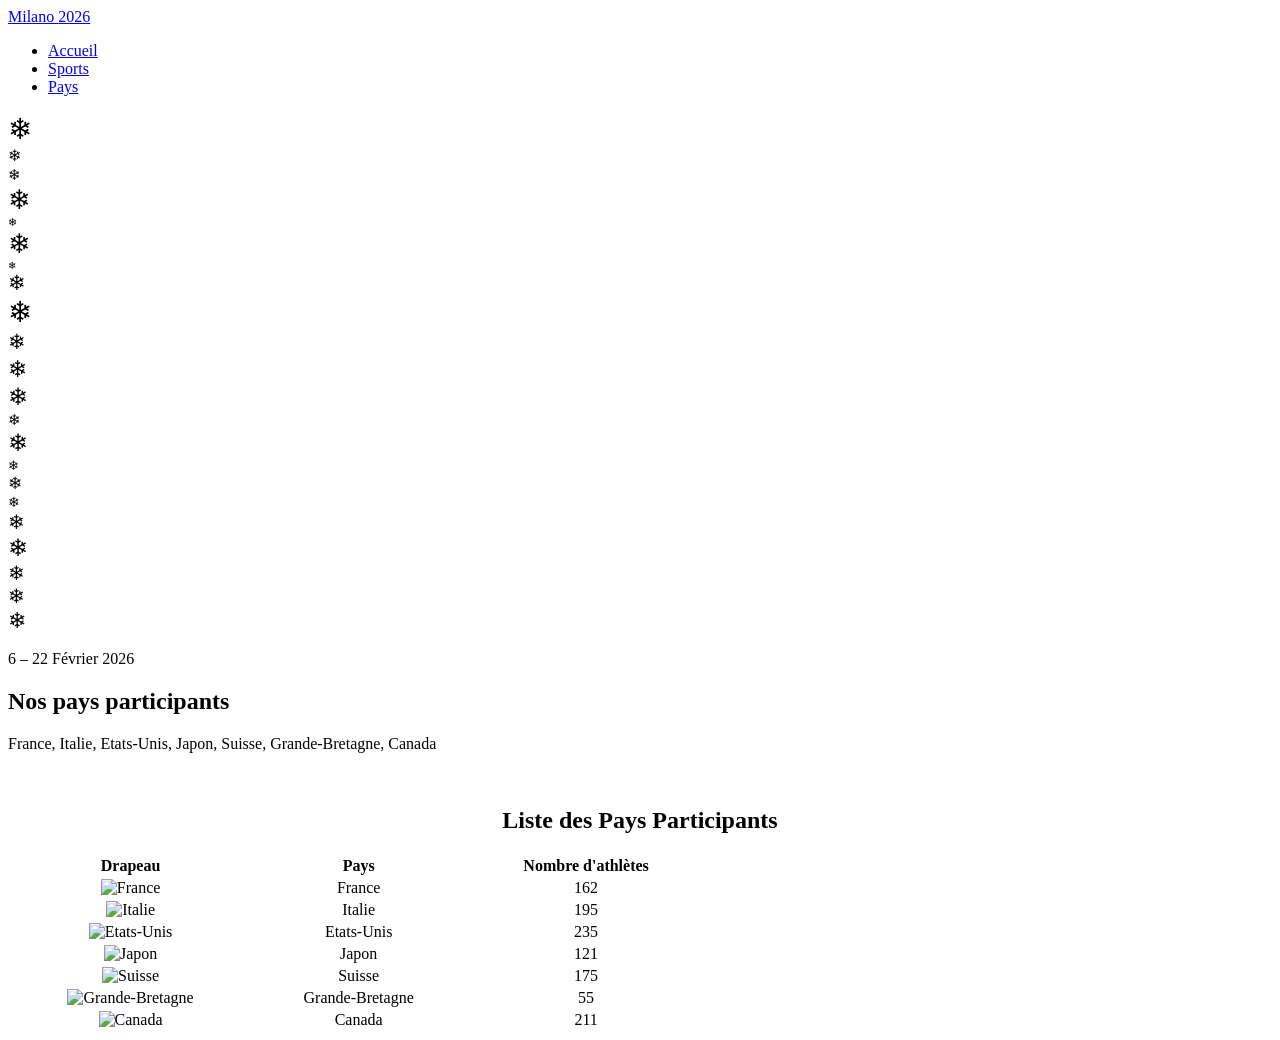
==== pays.html @ bd02b4c9 "Update pays.html liaison avec index.js" ====
<!DOCTYPE html>
<html lang="fr">

<html>

<head>
    <meta charset="UTF-8">
    <meta name="viewport" content="width=device-width, initial-scale=1.0">
    <link rel="stylesheet" href="styles.css">
    <title>Nos Pays Participants</title>
</head>

<body>
    <nav class="navbar">
        <a href="index.html" class="navbar-logo">Milano <span>2026</span></a>
        <ul class="navbar-links">
            <li><a href="index.html" >Accueil</a></li>
            <li><a href="sports.html">Sports</a></li>
            <li><a href="pays.html" class="active">Pays</a></li>
        </ul>
    </nav>
	
	<section class="hero">
        <div class="hero-flocons" id="flocons"></div>
        <div class="hero-contenu">
            <p class="hero-surtitre">6 – 22 Février 2026</p>
            <h1 class="hero-titre">Nos <span>pays </span>participants</h1>
            <p class="hero-sous-titre">France, Italie, Etats-Unis, Japon, Suisse, Grande-Bretagne, Canada</p>
            <div class="hero-boutons">
            </div>
        </div>
    </section>
    <br>

    <h2 style="text-align:center;">Liste des Pays Participants</h2>
    <table class="wikitable sortable jquery-tablesorter" style="text-align:center; max-width:700px; width:100%" id="listePays">
        <thead>
            <tr>
                <th>Drapeau</th>
                <th>Pays</th>
                <th>Nombre d'athlètes</th>
            </tr>
        </thead>
        <tbody>
        </tbody>
    </table>

    <script>
        var pays = [{
            drapeau: 'https://upload.wikimedia.org/wikipedia/commons/c/c3/Flag_of_France.svg',
            pays: "France",
            participants: "162"
        }, {
            drapeau: 'https://upload.wikimedia.org/wikipedia/commons/0/03/Flag_of_Italy.svg',
            pays: "Italie",
            participants: "195"
        }, {
            drapeau: 'https://upload.wikimedia.org/wikipedia/commons/a/a4/Flag_of_the_United_States.svg',
            pays: "Etats-Unis",
            participants: "235"
        }, {
            drapeau: 'https://upload.wikimedia.org/wikipedia/commons/9/9e/Flag_of_Japan.svg',
            pays: "Japon",
            participants: "121"
        }, {
            drapeau: 'https://upload.wikimedia.org/wikipedia/commons/f/f3/Flag_of_Switzerland.svg',
            pays: "Suisse",
            participants: "175"
        }, {
            drapeau: 'https://upload.wikimedia.org/wikipedia/commons/8/83/Flag_of_the_United_Kingdom_%283-5%29.svg',
            pays: "Grande-Bretagne",
            participants: "55"
        }, {
            drapeau: 'https://upload.wikimedia.org/wikipedia/commons/c/cf/Flag_of_Canada.svg',
            pays: "Canada",
            participants: "211"
        }, ];
        var tableBody = document.getElementById("listePays").getElementsByTagName("tbody")[0];
        // var imgcontainer = document.getElementById('image-container');

        pays.forEach(country => {
            console.log(pays['drapeau'])
            var row = tableBody.insertRow(); // Crée nouvelle ligne
            const container = document.getElementById('image-container');

            var cellFlag = row.insertCell(0);
            var cellName = row.insertCell(1);
            var cellParticipants = row.insertCell(2);

            var img = document.createElement('img');
            img.src = country.drapeau;
            img.alt = country.pays;
            cellFlag.appendChild(img);
            cellName.textContent = country.pays;
            cellParticipants.textContent = country.participants;
        });

        /* for (var i = 0; i < pays.length; i++) {
            imgsrc = pays[i]['drapeau']
            imgcontainer.innerHTML += `<img src="${imgsrc}" alt="Screenshot1" class="Screenshot">`
        } */
    </script>
	<script src="index.js"></script>
</body>

</html>
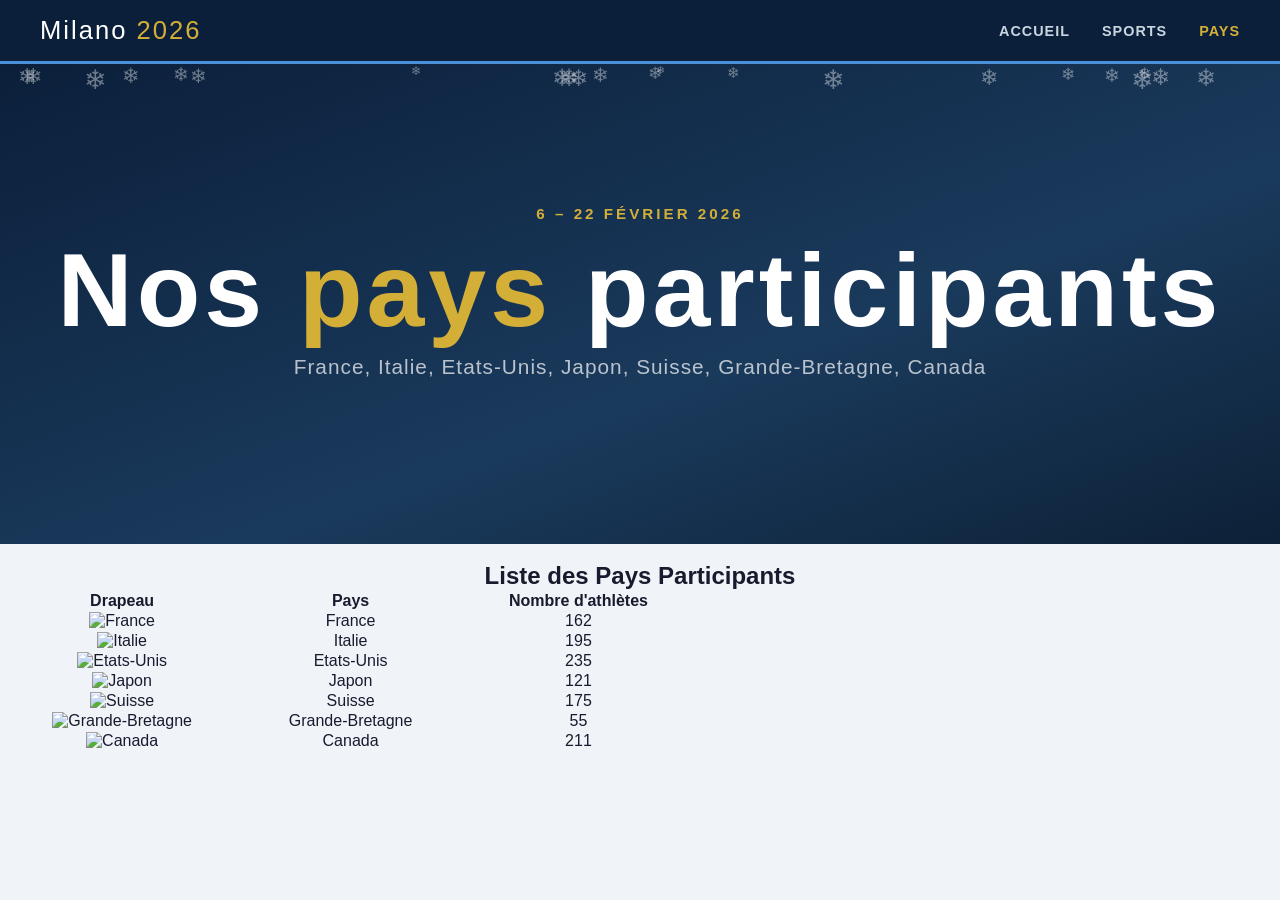
==== commit 09287763: "Petit oubli de la part de Julie" ====
--- a/pays.html
+++ b/pays.html
@@ -6,7 +6,9 @@
 <head>
     <meta charset="UTF-8">
     <meta name="viewport" content="width=device-width, initial-scale=1.0">
-    <link rel="stylesheet" href="styles.css">
+    <link href="https://fonts.googleapis.com/css2?family=Bebas+Neue&family=Outfit:wght@300;400;600&display=swap" rel="stylesheet">
+    <link rel="stylesheet" href="style.css">
+    <link rel="stylesheet" href="pays.css">
     <title>Nos Pays Participants</title>
 </head>
 
@@ -14,13 +16,13 @@
     <nav class="navbar">
         <a href="index.html" class="navbar-logo">Milano <span>2026</span></a>
         <ul class="navbar-links">
-            <li><a href="index.html" >Accueil</a></li>
+            <li><a href="index.html">Accueil</a></li>
             <li><a href="sports.html">Sports</a></li>
             <li><a href="pays.html" class="active">Pays</a></li>
         </ul>
     </nav>
-	
-	<section class="hero">
+
+    <section class="hero">
         <div class="hero-flocons" id="flocons"></div>
         <div class="hero-contenu">
             <p class="hero-surtitre">6 – 22 Février 2026</p>
@@ -100,7 +102,7 @@
             imgcontainer.innerHTML += `<img src="${imgsrc}" alt="Screenshot1" class="Screenshot">`
         } */
     </script>
-	<script src="index.js"></script>
+    <script src="index.js"></script>
 </body>
 
-</html>
+</html>
--- a/style.css
+++ b/style.css
@@ -0,0 +1,69 @@
+:root {
+    --bleu-nuit: #0B1F3A;
+    --bleu-glace: #4A90D9;
+    --blanc-neige: #F0F4F8;
+    --argent: #C8D6E0;
+    --or: #D4AF37;
+    --rouge-alpin: #C0392B;
+    --texte: #1a1a2e;
+    --carte: #ffffff;
+}
+
+* {
+    margin: 0;
+    padding: 0;
+    box-sizing: border-box;
+}
+
+body {
+    font-family: 'Outfit', sans-serif;
+    background-color: var(--blanc-neige);
+    color: var(--texte);
+    min-height: 100vh;
+}
+
+.navbar {
+    background: var(--bleu-nuit);
+    display: flex;
+    align-items: center;
+    justify-content: space-between;
+    padding: 0 2.5rem;
+    height: 64px;
+    position: sticky;
+    top: 0;
+    z-index: 100;
+    border-bottom: 3px solid var(--bleu-glace);
+}
+
+.navbar-logo {
+    font-family: 'Bebas Neue', sans-serif;
+    font-size: 1.6rem;
+    color: #fff;
+    letter-spacing: 2px;
+    text-decoration: none;
+}
+
+.navbar-logo span {
+    color: var(--or);
+}
+
+.navbar-links {
+    display: flex;
+    gap: 2rem;
+    list-style: none;
+}
+
+.navbar-links a {
+    color: var(--argent);
+    text-decoration: none;
+    font-size: .9rem;
+    font-weight: 600;
+    letter-spacing: 1px;
+    text-transform: uppercase;
+    transition: color .2s;
+}
+
+.navbar-links a:hover,
+.navbar-links a.active {
+    color: var(--or);
+}
--- a/pays.css
+++ b/pays.css
@@ -0,0 +1,76 @@
+.hero {
+    background: linear-gradient(160deg, var(--bleu-nuit) 0%, #1a3a5c 60%, #0d2137 100%);
+    color: #fff;
+    padding: 7rem 2.5rem 6rem;
+    text-align: center;
+    position: relative;
+    overflow: hidden;
+    min-height: 480px;
+    display: flex;
+    align-items: center;
+    justify-content: center;
+}
+
+.hero-flocons {
+    position: absolute;
+    inset: 0;
+    pointer-events: none;
+}
+
+.flocon {
+    position: absolute;
+    color: rgba(255, 255, 255, .4);
+    font-size: 1.2rem;
+    animation: tomber linear infinite;
+}
+
+@keyframes tomber {
+    0% {
+        transform: translateY(-20px) rotate(0deg);
+        opacity: .7;
+    }
+    100% {
+        transform: translateY(110vh) rotate(360deg);
+        opacity: 0;
+    }
+}
+
+.hero-contenu {
+    position: relative;
+    z-index: 2;
+}
+
+.hero-surtitre {
+    font-size: .95rem;
+    font-weight: 600;
+    letter-spacing: 3px;
+    text-transform: uppercase;
+    color: var(--or);
+    margin-bottom: 1rem;
+}
+
+.hero-titre {
+    font-family: 'Bebas Neue', sans-serif;
+    font-size: clamp(3.5rem, 9vw, 6.5rem);
+    letter-spacing: 4px;
+    line-height: 1;
+}
+
+.hero-titre span {
+    color: var(--or);
+}
+
+.hero-sous-titre {
+    font-size: 1.3rem;
+    color: rgba(255, 255, 255, .7);
+    margin-top: .8rem;
+    letter-spacing: 1px;
+}
+
+.hero-boutons {
+    display: flex;
+    gap: 1rem;
+    justify-content: center;
+    flex-wrap: wrap;
+    margin-top: 2.5rem;
+}
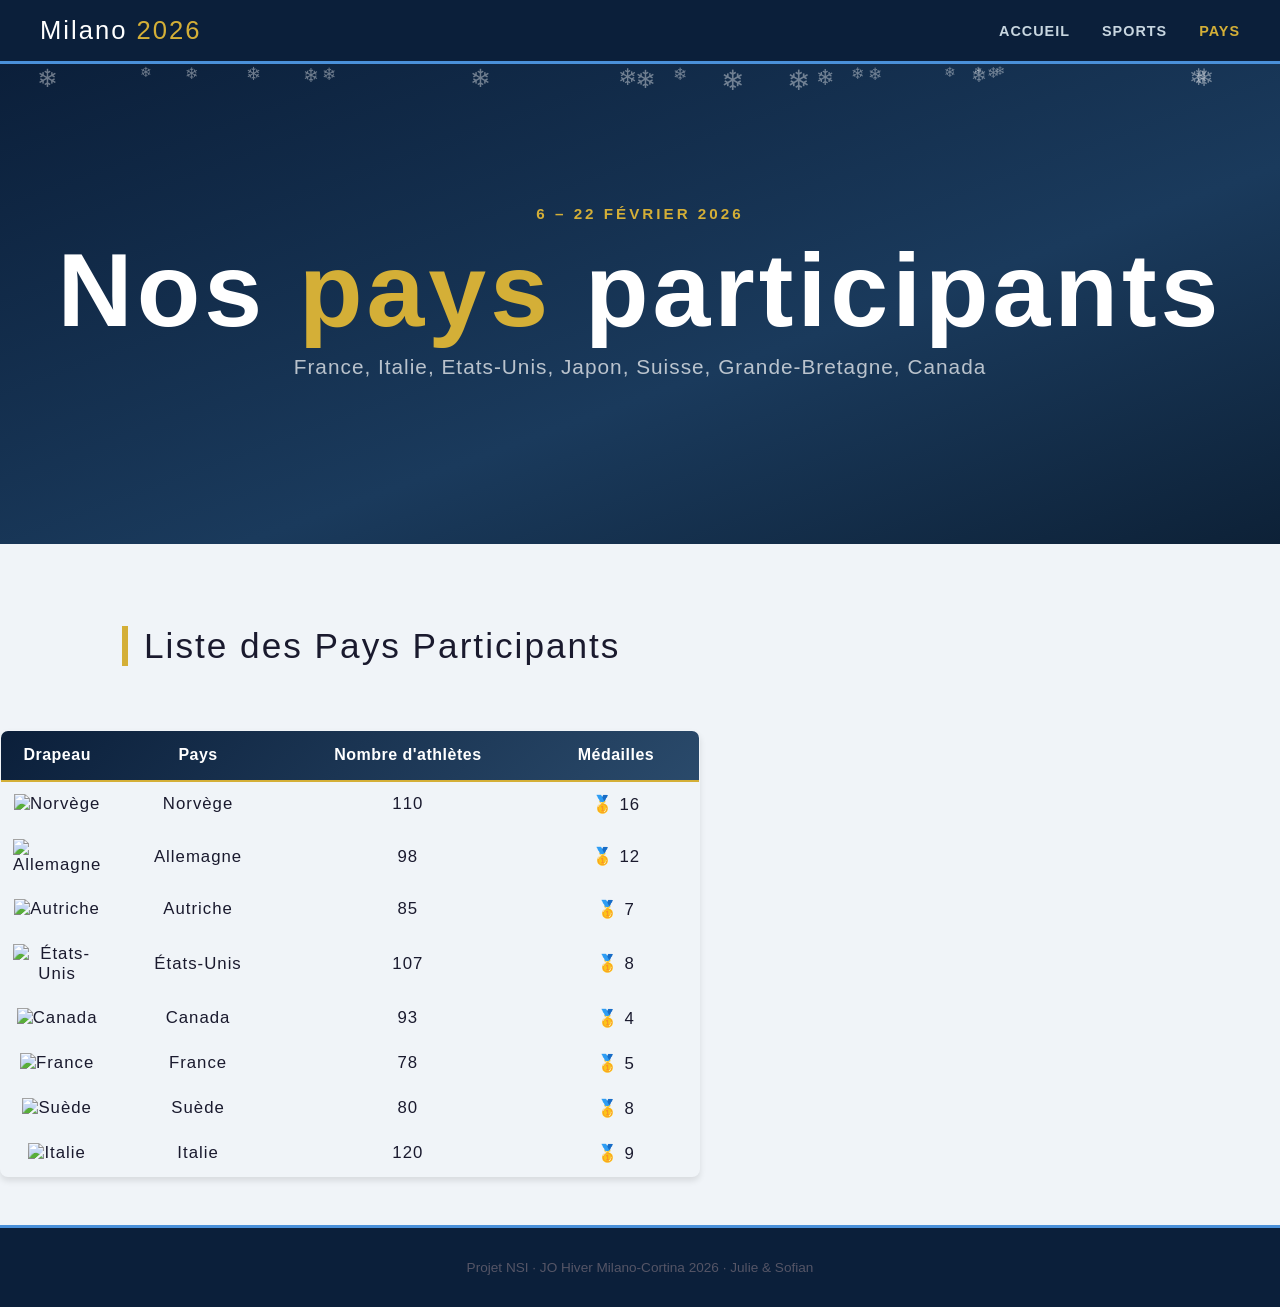
==== commit f0a614cd: "quelques petits changements visuels sur css" ====
--- a/pays.html
+++ b/pays.html
@@ -6,10 +6,11 @@
 <head>
     <meta charset="UTF-8">
     <meta name="viewport" content="width=device-width, initial-scale=1.0">
+    <link rel="stylesheet" href="style.css">
+    <title> JO Hiver 2026 - Nos Pays Participants</title>
     <link href="https://fonts.googleapis.com/css2?family=Bebas+Neue&family=Outfit:wght@300;400;600&display=swap" rel="stylesheet">
     <link rel="stylesheet" href="style.css">
     <link rel="stylesheet" href="pays.css">
-    <title>Nos Pays Participants</title>
 </head>
 
 <body>
@@ -34,75 +35,30 @@
     </section>
     <br>
 
-    <h2 style="text-align:center;">Liste des Pays Participants</h2>
-    <table class="wikitable sortable jquery-tablesorter" style="text-align:center; max-width:700px; width:100%" id="listePays">
+    <div class="section-wrapper">
+        <div class="section-titre">Liste des Pays Participants</div>
+    </div>
+    <table class="wikitable sortable jquery-tablesorter" style="text-align:center; max-width:700px; width:100%" id="paysListe">
         <thead>
             <tr>
                 <th>Drapeau</th>
                 <th>Pays</th>
                 <th>Nombre d'athlètes</th>
+                <th>Médailles</th>
             </tr>
         </thead>
-        <tbody>
+
+
+        <tbody id="paysListe" class="pays-liste">
         </tbody>
     </table>
 
-    <script>
-        var pays = [{
-            drapeau: 'https://upload.wikimedia.org/wikipedia/commons/c/c3/Flag_of_France.svg',
-            pays: "France",
-            participants: "162"
-        }, {
-            drapeau: 'https://upload.wikimedia.org/wikipedia/commons/0/03/Flag_of_Italy.svg',
-            pays: "Italie",
-            participants: "195"
-        }, {
-            drapeau: 'https://upload.wikimedia.org/wikipedia/commons/a/a4/Flag_of_the_United_States.svg',
-            pays: "Etats-Unis",
-            participants: "235"
-        }, {
-            drapeau: 'https://upload.wikimedia.org/wikipedia/commons/9/9e/Flag_of_Japan.svg',
-            pays: "Japon",
-            participants: "121"
-        }, {
-            drapeau: 'https://upload.wikimedia.org/wikipedia/commons/f/f3/Flag_of_Switzerland.svg',
-            pays: "Suisse",
-            participants: "175"
-        }, {
-            drapeau: 'https://upload.wikimedia.org/wikipedia/commons/8/83/Flag_of_the_United_Kingdom_%283-5%29.svg',
-            pays: "Grande-Bretagne",
-            participants: "55"
-        }, {
-            drapeau: 'https://upload.wikimedia.org/wikipedia/commons/c/cf/Flag_of_Canada.svg',
-            pays: "Canada",
-            participants: "211"
-        }, ];
-        var tableBody = document.getElementById("listePays").getElementsByTagName("tbody")[0];
-        // var imgcontainer = document.getElementById('image-container');
+    <footer class="site-footer">
+        <p>Projet NSI · JO Hiver Milano-Cortina 2026 · Julie & Sofian</p>
+    </footer>
 
-        pays.forEach(country => {
-            console.log(pays['drapeau'])
-            var row = tableBody.insertRow(); // Crée nouvelle ligne
-            const container = document.getElementById('image-container');
-
-            var cellFlag = row.insertCell(0);
-            var cellName = row.insertCell(1);
-            var cellParticipants = row.insertCell(2);
-
-            var img = document.createElement('img');
-            img.src = country.drapeau;
-            img.alt = country.pays;
-            cellFlag.appendChild(img);
-            cellName.textContent = country.pays;
-            cellParticipants.textContent = country.participants;
-        });
-
-        /* for (var i = 0; i < pays.length; i++) {
-            imgsrc = pays[i]['drapeau']
-            imgcontainer.innerHTML += `<img src="${imgsrc}" alt="Screenshot1" class="Screenshot">`
-        } */
-    </script>
     <script src="index.js"></script>
+    <script src="pays.js"></script>
 </body>
 
 </html>
--- a/style.css
+++ b/style.css
@@ -66,4 +66,61 @@
 .navbar-links a:hover,
 .navbar-links a.active {
     color: var(--or);
+}
+
+.site-footer {
+    text-align: center;
+    padding: 2rem;
+    background: var(--bleu-nuit);
+    color: #556;
+    font-size: .85rem;
+    margin-top: 3rem;
+    border-top: 3px solid var(--bleu-glace);
+}
+
+.page-header {
+    color: #fff;
+    padding: 4.5rem 2.5rem 3.5rem;
+    text-align: center;
+    position: relative;
+    overflow: hidden;
+}
+
+.page-header::before {
+    content: '';
+    position: absolute;
+    inset: 0;
+    background: repeating-linear-gradient( -55deg, transparent, transparent 40px, rgba(255, 255, 255, .03) 40px, rgba(255, 255, 255, .03) 41px);
+}
+
+.page-header h1 {
+    font-family: 'Bebas Neue', sans-serif;
+    font-size: clamp(2.8rem, 7vw, 5.5rem);
+    letter-spacing: 4px;
+    position: relative;
+}
+
+.page-header p {
+    margin-top: 1rem;
+    font-size: 1.1rem;
+    color: rgba(255, 255, 255, .75);
+    position: relative;
+    max-width: 600px;
+    margin-left: auto;
+    margin-right: auto;
+}
+
+.section-wrapper {
+    max-width: 1100px;
+    margin: 4rem auto;
+    padding: 0 2rem;
+}
+
+.section-titre {
+    font-family: 'Bebas Neue', sans-serif;
+    font-size: 2.2rem;
+    letter-spacing: 2px;
+    border-left: 6px solid var(--or);
+    padding-left: 1rem;
+    margin-bottom: 2rem;
 }
--- a/style.css
+++ b/style.css
@@ -66,4 +66,61 @@
 .navbar-links a:hover,
 .navbar-links a.active {
     color: var(--or);
+}
+
+.site-footer {
+    text-align: center;
+    padding: 2rem;
+    background: var(--bleu-nuit);
+    color: #556;
+    font-size: .85rem;
+    margin-top: 3rem;
+    border-top: 3px solid var(--bleu-glace);
+}
+
+.page-header {
+    color: #fff;
+    padding: 4.5rem 2.5rem 3.5rem;
+    text-align: center;
+    position: relative;
+    overflow: hidden;
+}
+
+.page-header::before {
+    content: '';
+    position: absolute;
+    inset: 0;
+    background: repeating-linear-gradient( -55deg, transparent, transparent 40px, rgba(255, 255, 255, .03) 40px, rgba(255, 255, 255, .03) 41px);
+}
+
+.page-header h1 {
+    font-family: 'Bebas Neue', sans-serif;
+    font-size: clamp(2.8rem, 7vw, 5.5rem);
+    letter-spacing: 4px;
+    position: relative;
+}
+
+.page-header p {
+    margin-top: 1rem;
+    font-size: 1.1rem;
+    color: rgba(255, 255, 255, .75);
+    position: relative;
+    max-width: 600px;
+    margin-left: auto;
+    margin-right: auto;
+}
+
+.section-wrapper {
+    max-width: 1100px;
+    margin: 4rem auto;
+    padding: 0 2rem;
+}
+
+.section-titre {
+    font-family: 'Bebas Neue', sans-serif;
+    font-size: 2.2rem;
+    letter-spacing: 2px;
+    border-left: 6px solid var(--or);
+    padding-left: 1rem;
+    margin-bottom: 2rem;
 }
--- a/pays.css
+++ b/pays.css
@@ -73,4 +73,79 @@
     justify-content: center;
     flex-wrap: wrap;
     margin-top: 2.5rem;
+}
+
+.wikitable {
+    border-collapse: collapse;
+    border: 1px solid rgba(255, 255, 255, 0.1);
+    border-radius: 8px;
+    overflow: hidden;
+    box-shadow: 0 4px 6px rgba(0, 0, 0, 0.1);
+}
+
+.wikitable thead tr {
+    background: linear-gradient(135deg, var(--bleu-nuit), #2a4a6b);
+    color: white;
+}
+
+.wikitable thead th {
+    border-bottom: 2px solid var(--or);
+    font-weight: 600;
+    letter-spacing: 0.5px;
+}
+
+.wikitable tbody tr {
+    border-bottom: 1px solid rgba(255, 255, 255, 0.05);
+    transition: background-color 0.2s ease;
+}
+
+.wikitable tbody tr:hover {
+    background-color: rgba(255, 255, 255, 0.02);
+}
+
+.wikitable tbody tr:last-child {
+    border-bottom: none;
+}
+
+.wikitable thead tr {
+    height: 50px;
+}
+
+.wikitable tbody tr {
+    height: 70px;
+}
+
+.wikitable td {
+    padding: 12px;
+    vertical-align: middle;
+}
+
+.cellule-drapeau {
+    width: 12%;
+}
+
+.cellule-drapeau img {
+    height: 40px;
+    width: auto;
+    object-fit: contain;
+}
+
+.cellule-nom {
+    width: 25%;
+}
+
+.wikitable td:nth-child(3) {
+    width: 38%;
+}
+
+.wikitable td:nth-child(4) {
+    width: 25%;
+}
+
+.pays-liste {
+    padding: 1rem 1.2rem;
+    text-align: center;
+    font-family: 'Bebas Neue', sans-serif;
+    font-size: 1.05rem;
+    letter-spacing: 1px;
 }
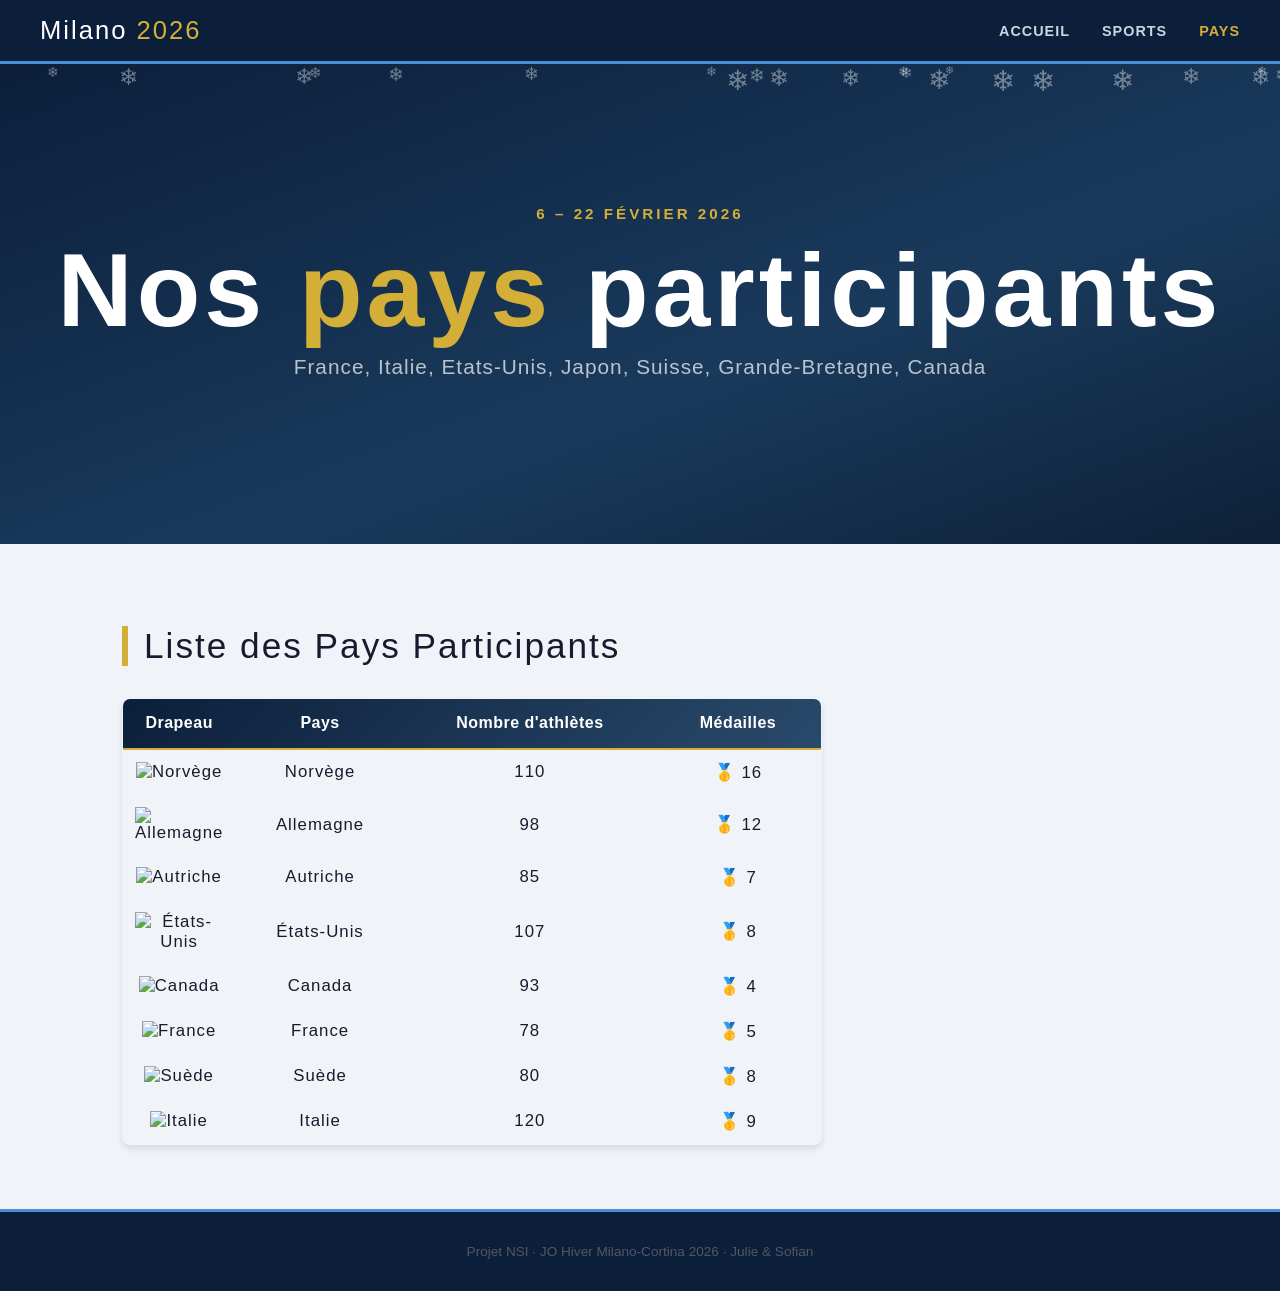
==== commit fee9c381: "alignement du tableau" ====
--- a/pays.html
+++ b/pays.html
@@ -37,21 +37,22 @@
 
     <div class="section-wrapper">
         <div class="section-titre">Liste des Pays Participants</div>
-    </div>
-    <table class="wikitable sortable jquery-tablesorter" style="text-align:center; max-width:700px; width:100%" id="paysListe">
-        <thead>
-            <tr>
-                <th>Drapeau</th>
-                <th>Pays</th>
-                <th>Nombre d'athlètes</th>
-                <th>Médailles</th>
-            </tr>
-        </thead>
+        <table class="wikitable sortable jquery-tablesorter" style="text-align:center; max-width:700px; width:100%" id="paysListe">
+            <thead>
+                <tr>
+                    <th>Drapeau</th>
+                    <th>Pays</th>
+                    <th>Nombre d'athlètes</th>
+                    <th>Médailles</th>
+                </tr>
+            </thead>
 
 
-        <tbody id="paysListe" class="pays-liste">
-        </tbody>
-    </table>
+            <tbody id="paysListe" class="pays-liste">
+            </tbody>
+        </table>
+    </div>
+
 
     <footer class="site-footer">
         <p>Projet NSI · JO Hiver Milano-Cortina 2026 · Julie & Sofian</p>
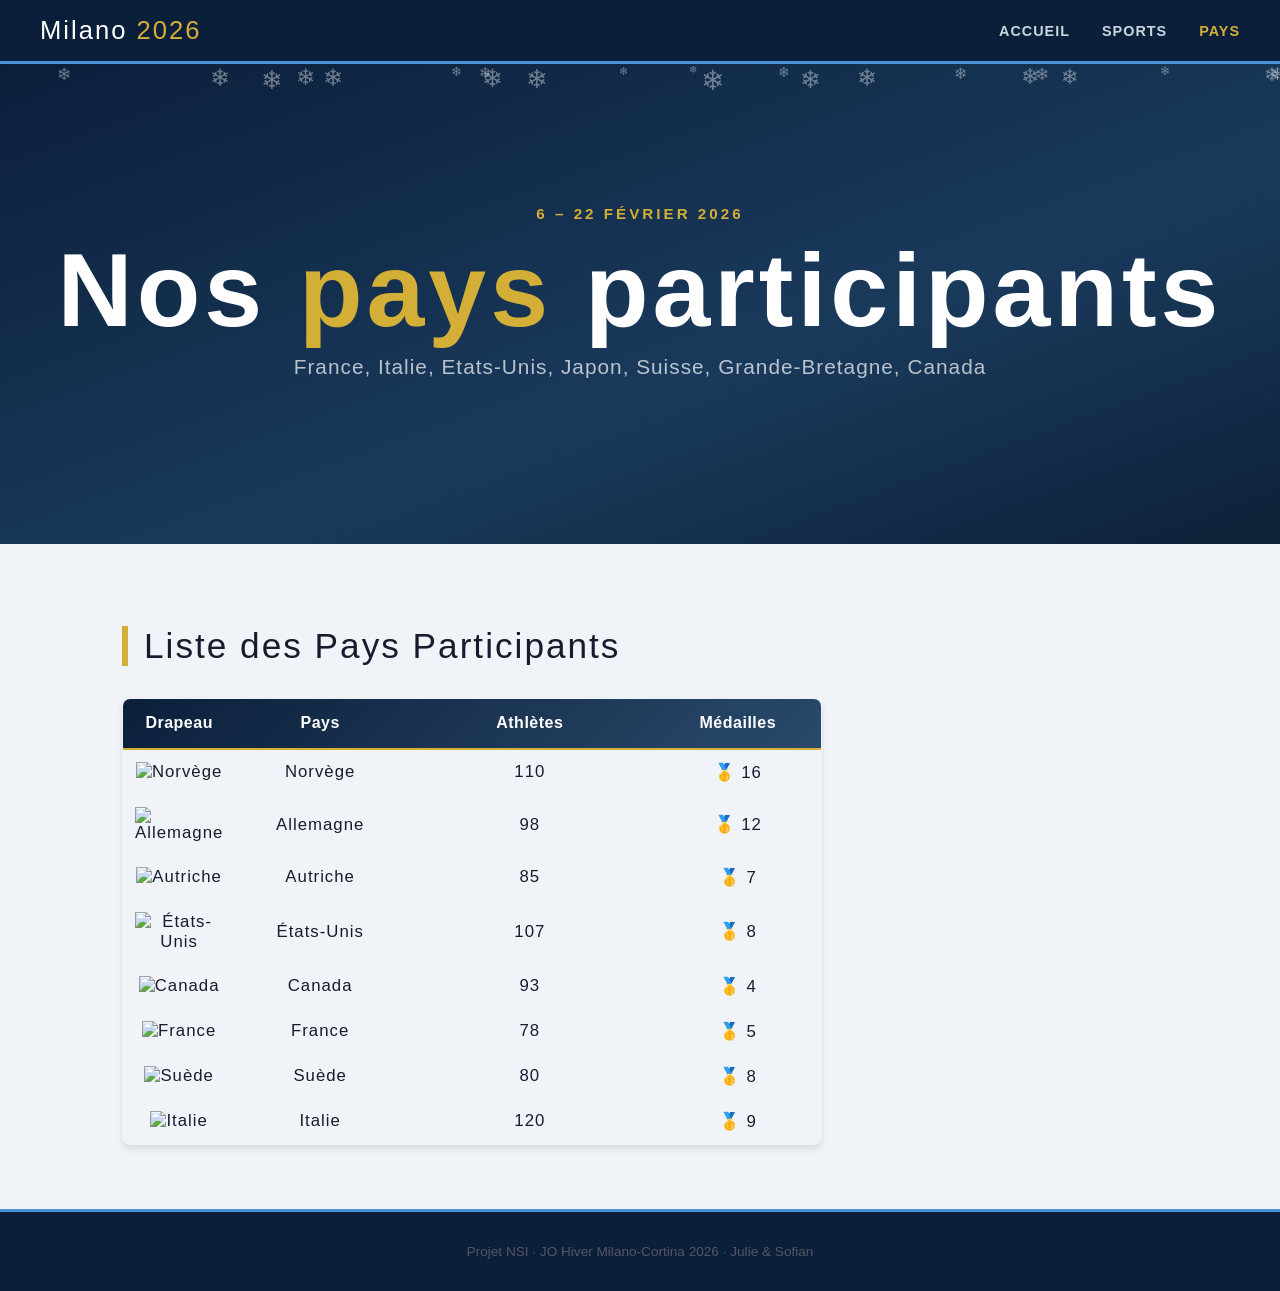
==== commit b6930a1d: "a" ====
--- a/pays.html
+++ b/pays.html
@@ -42,7 +42,7 @@
                 <tr>
                     <th>Drapeau</th>
                     <th>Pays</th>
-                    <th>Nombre d'athlètes</th>
+                    <th>Athlètes</th>
                     <th>Médailles</th>
                 </tr>
             </thead>
--- a/style.css
+++ b/style.css
@@ -1,3 +1,5 @@
+/* Base */
+
 :root {
     --bleu-nuit: #0B1F3A;
     --bleu-glace: #4A90D9;
@@ -21,6 +23,9 @@
     color: var(--texte);
     min-height: 100vh;
 }
+
+
+/* Navbar */
 
 .navbar {
     background: var(--bleu-nuit);
@@ -68,6 +73,9 @@
     color: var(--or);
 }
 
+
+/* Pied de page */
+
 .site-footer {
     text-align: center;
     padding: 2rem;
@@ -77,6 +85,9 @@
     margin-top: 3rem;
     border-top: 3px solid var(--bleu-glace);
 }
+
+
+/* En-tête */
 
 .page-header {
     color: #fff;
@@ -110,6 +121,9 @@
     margin-right: auto;
 }
 
+
+/* Catégories */
+
 .section-wrapper {
     max-width: 1100px;
     margin: 4rem auto;
--- a/style.css
+++ b/style.css
@@ -1,3 +1,5 @@
+/* Base */
+
 :root {
     --bleu-nuit: #0B1F3A;
     --bleu-glace: #4A90D9;
@@ -21,6 +23,9 @@
     color: var(--texte);
     min-height: 100vh;
 }
+
+
+/* Navbar */
 
 .navbar {
     background: var(--bleu-nuit);
@@ -68,6 +73,9 @@
     color: var(--or);
 }
 
+
+/* Pied de page */
+
 .site-footer {
     text-align: center;
     padding: 2rem;
@@ -77,6 +85,9 @@
     margin-top: 3rem;
     border-top: 3px solid var(--bleu-glace);
 }
+
+
+/* En-tête */
 
 .page-header {
     color: #fff;
@@ -110,6 +121,9 @@
     margin-right: auto;
 }
 
+
+/* Catégories */
+
 .section-wrapper {
     max-width: 1100px;
     margin: 4rem auto;
--- a/pays.css
+++ b/pays.css
@@ -148,4 +148,10 @@
     font-family: 'Bebas Neue', sans-serif;
     font-size: 1.05rem;
     letter-spacing: 1px;
+}
+
+.pays-liste:hover {
+    background-color: rgba(255, 255, 255, 1);
+    cursor: pointer;
+    transform: translateY(-5px);
 }
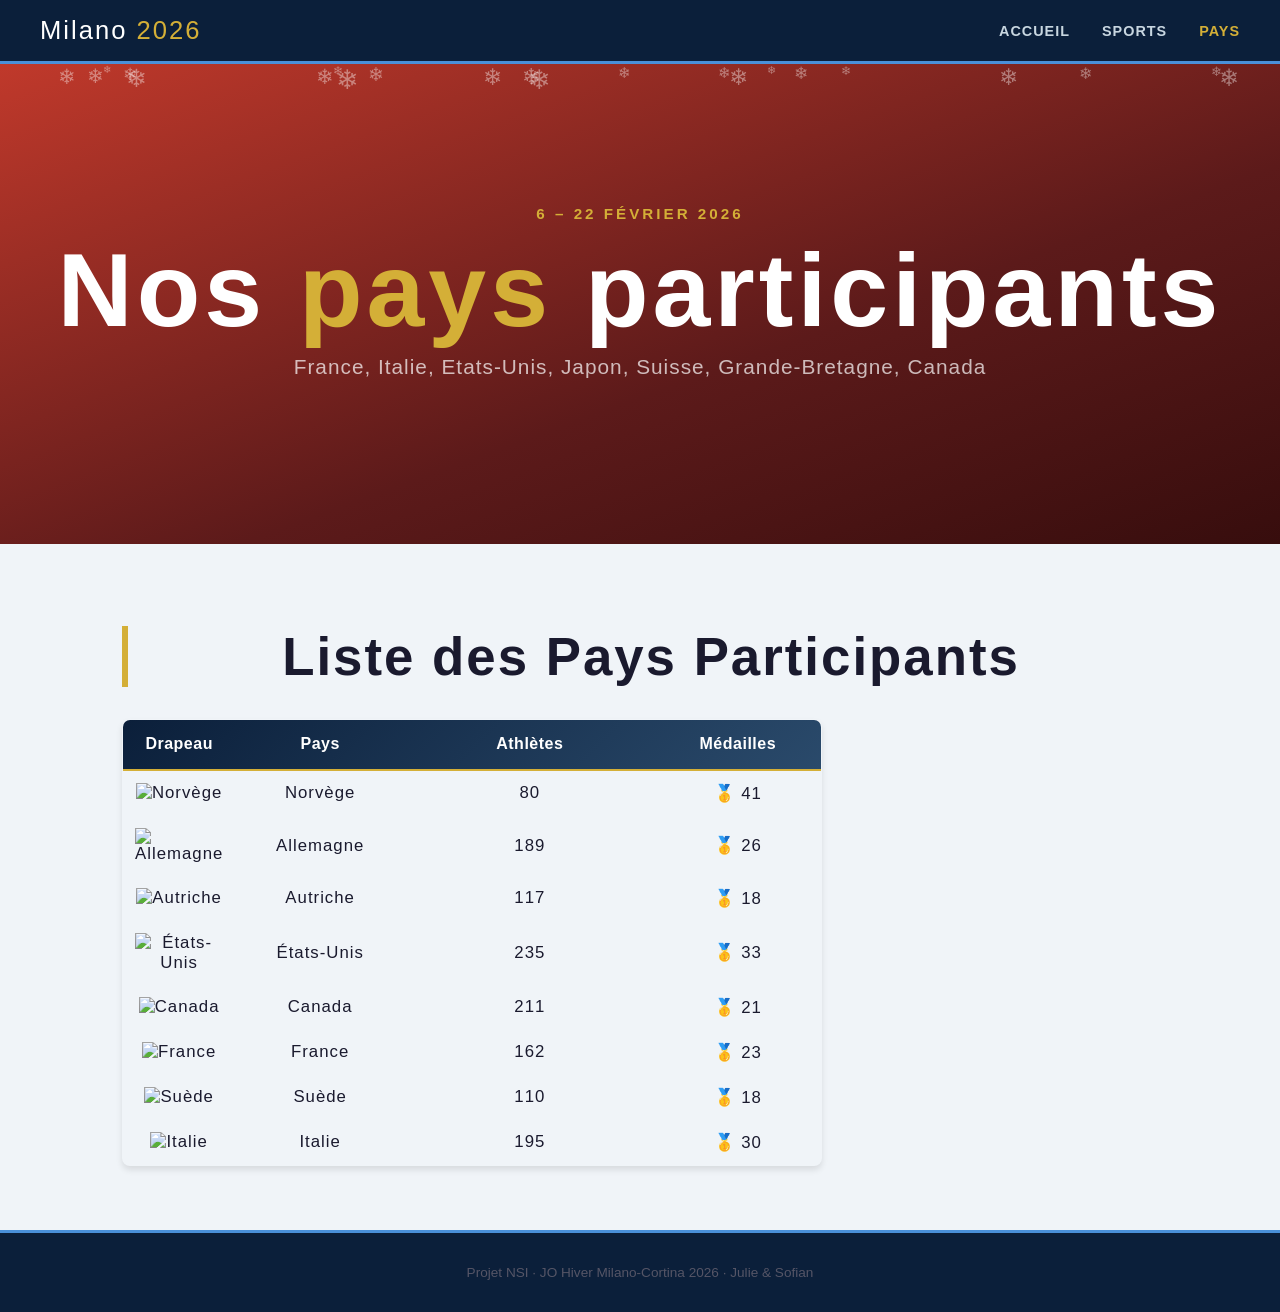
==== commit 7d6be829: "Update pays.html "liste des participants" centré et en titre" ====
--- a/pays.html
+++ b/pays.html
@@ -36,7 +36,7 @@
     <br>
 
     <div class="section-wrapper">
-        <div class="section-titre">Liste des Pays Participants</div>
+        <div class="section-titre"><h2 style="text-align:center;">Liste des Pays Participants</h2></div>
         <table class="wikitable sortable jquery-tablesorter" style="text-align:center; max-width:700px; width:100%" id="paysListe">
             <thead>
                 <tr>
@@ -62,4 +62,4 @@
     <script src="pays.js"></script>
 </body>
 
-</html>+</html>
--- a/pays.css
+++ b/pays.css
@@ -1,5 +1,5 @@
 .hero {
-    background: linear-gradient(160deg, var(--bleu-nuit) 0%, #1a3a5c 60%, #0d2137 100%);
+    background: linear-gradient(160deg, var(--rouge-alpin) 0%, #5c1a1a 60%, #370d0d 100%);
     color: #fff;
     padding: 7rem 2.5rem 6rem;
     text-align: center;
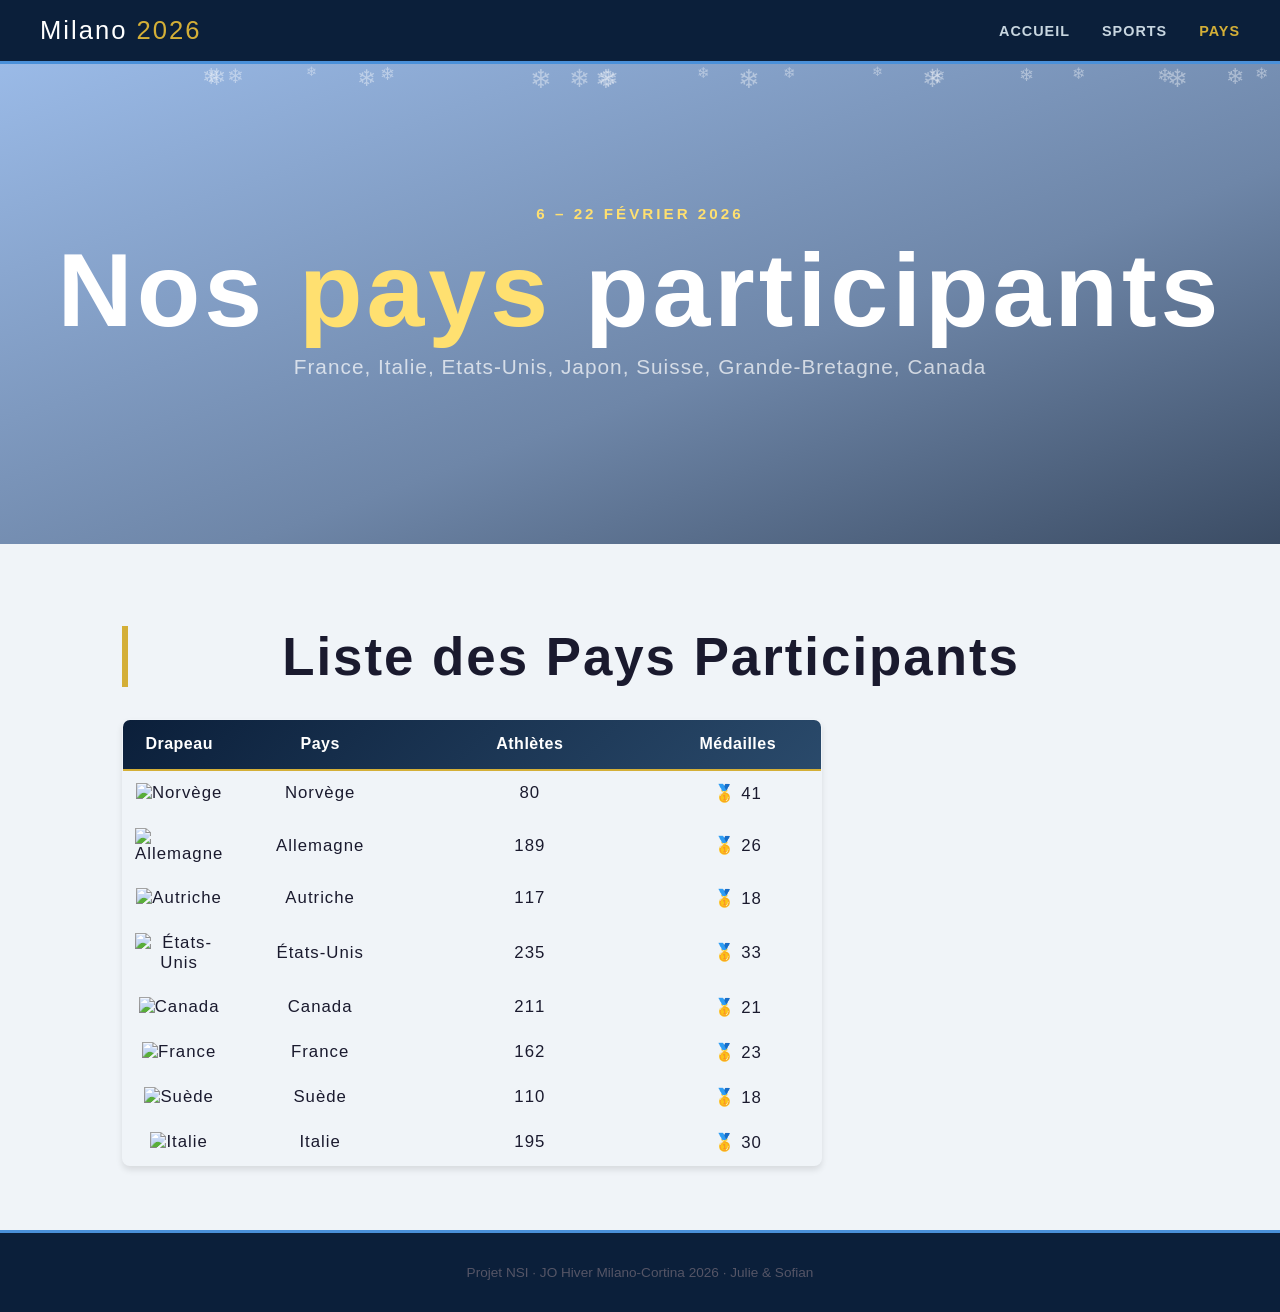
==== commit ce0cb7bb: "qqq" ====
--- a/pays.html
+++ b/pays.html
@@ -36,7 +36,9 @@
     <br>
 
     <div class="section-wrapper">
-        <div class="section-titre"><h2 style="text-align:center;">Liste des Pays Participants</h2></div>
+        <div class="section-titre">
+            <h2 style="text-align:center;">Liste des Pays Participants</h2>
+        </div>
         <table class="wikitable sortable jquery-tablesorter" style="text-align:center; max-width:700px; width:100%" id="paysListe">
             <thead>
                 <tr>
@@ -58,8 +60,8 @@
         <p>Projet NSI · JO Hiver Milano-Cortina 2026 · Julie & Sofian</p>
     </footer>
 
-    <script src="index.js"></script>
     <script src="pays.js"></script>
+    <script src="hero.js"></script>
 </body>
 
-</html>
+</html>
--- a/style.css
+++ b/style.css
@@ -4,9 +4,10 @@
     --bleu-nuit: #0B1F3A;
     --bleu-glace: #4A90D9;
     --blanc-neige: #F0F4F8;
+    --bleu-clair-legerement-gris-avec-une-petite-teinte-de-bleu: #9ABAE7;
+    --jaune-soleil-plutot-clair-compare-au-jaune-or: #FFE070;
     --argent: #C8D6E0;
     --or: #D4AF37;
-    --rouge-alpin: #C0392B;
     --texte: #1a1a2e;
     --carte: #ffffff;
 }
--- a/style.css
+++ b/style.css
@@ -4,9 +4,10 @@
     --bleu-nuit: #0B1F3A;
     --bleu-glace: #4A90D9;
     --blanc-neige: #F0F4F8;
+    --bleu-clair-legerement-gris-avec-une-petite-teinte-de-bleu: #9ABAE7;
+    --jaune-soleil-plutot-clair-compare-au-jaune-or: #FFE070;
     --argent: #C8D6E0;
     --or: #D4AF37;
-    --rouge-alpin: #C0392B;
     --texte: #1a1a2e;
     --carte: #ffffff;
 }
--- a/pays.css
+++ b/pays.css
@@ -1,5 +1,5 @@
 .hero {
-    background: linear-gradient(160deg, var(--rouge-alpin) 0%, #5c1a1a 60%, #370d0d 100%);
+    background: linear-gradient(160deg, var(--bleu-clair-legerement-gris-avec-une-petite-teinte-de-bleu) 0%, #6e86a8 60%, #3b4c64 100%);
     color: #fff;
     padding: 7rem 2.5rem 6rem;
     text-align: center;
@@ -45,7 +45,7 @@
     font-weight: 600;
     letter-spacing: 3px;
     text-transform: uppercase;
-    color: var(--or);
+    color: var(--jaune-soleil-plutot-clair-compare-au-jaune-or);
     margin-bottom: 1rem;
 }
 
@@ -57,7 +57,7 @@
 }
 
 .hero-titre span {
-    color: var(--or);
+    color: var(--jaune-soleil-plutot-clair-compare-au-jaune-or);
 }
 
 .hero-sous-titre {
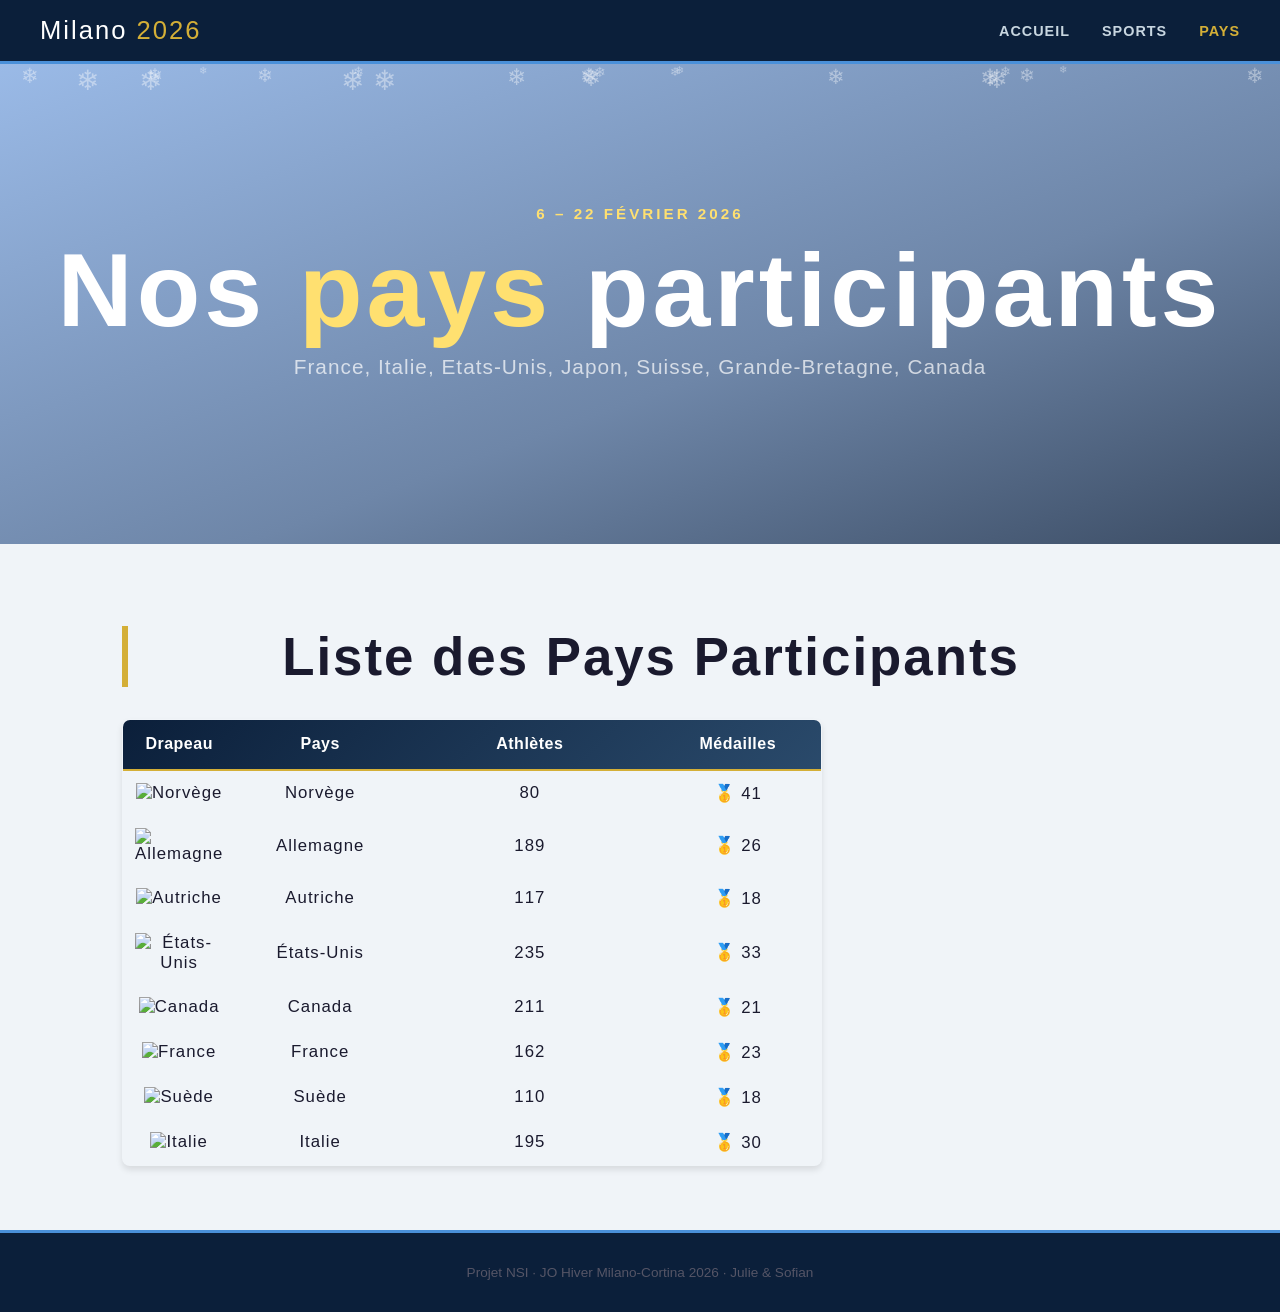
==== commit 1d002970: "j" ====
--- a/pays.html
+++ b/pays.html
@@ -19,7 +19,7 @@
         <ul class="navbar-links">
             <li><a href="index.html">Accueil</a></li>
             <li><a href="sports.html">Sports</a></li>
-            <li><a href="pays.html" class="active">Pays</a></li>
+            <li><a href="pays.html" class="page-active">Pays</a></li>
         </ul>
     </nav>
 
--- a/style.css
+++ b/style.css
@@ -4,9 +4,10 @@
     --bleu-nuit: #0B1F3A;
     --bleu-glace: #4A90D9;
     --blanc-neige: #F0F4F8;
+    --argent: #C8D6E0;
     --bleu-clair-legerement-gris-avec-une-petite-teinte-de-bleu: #9ABAE7;
     --jaune-soleil-plutot-clair-compare-au-jaune-or: #FFE070;
-    --argent: #C8D6E0;
+    --bleu-violet-clair-legerement-gris-UV: #9495D6;
     --or: #D4AF37;
     --texte: #1a1a2e;
     --carte: #ffffff;
@@ -70,7 +71,7 @@
 }
 
 .navbar-links a:hover,
-.navbar-links a.active {
+.navbar-links a.page-active {
     color: var(--or);
 }
 
--- a/style.css
+++ b/style.css
@@ -4,9 +4,10 @@
     --bleu-nuit: #0B1F3A;
     --bleu-glace: #4A90D9;
     --blanc-neige: #F0F4F8;
+    --argent: #C8D6E0;
     --bleu-clair-legerement-gris-avec-une-petite-teinte-de-bleu: #9ABAE7;
     --jaune-soleil-plutot-clair-compare-au-jaune-or: #FFE070;
-    --argent: #C8D6E0;
+    --bleu-violet-clair-legerement-gris-UV: #9495D6;
     --or: #D4AF37;
     --texte: #1a1a2e;
     --carte: #ffffff;
@@ -70,7 +71,7 @@
 }
 
 .navbar-links a:hover,
-.navbar-links a.active {
+.navbar-links a.page-active {
     color: var(--or);
 }
 
